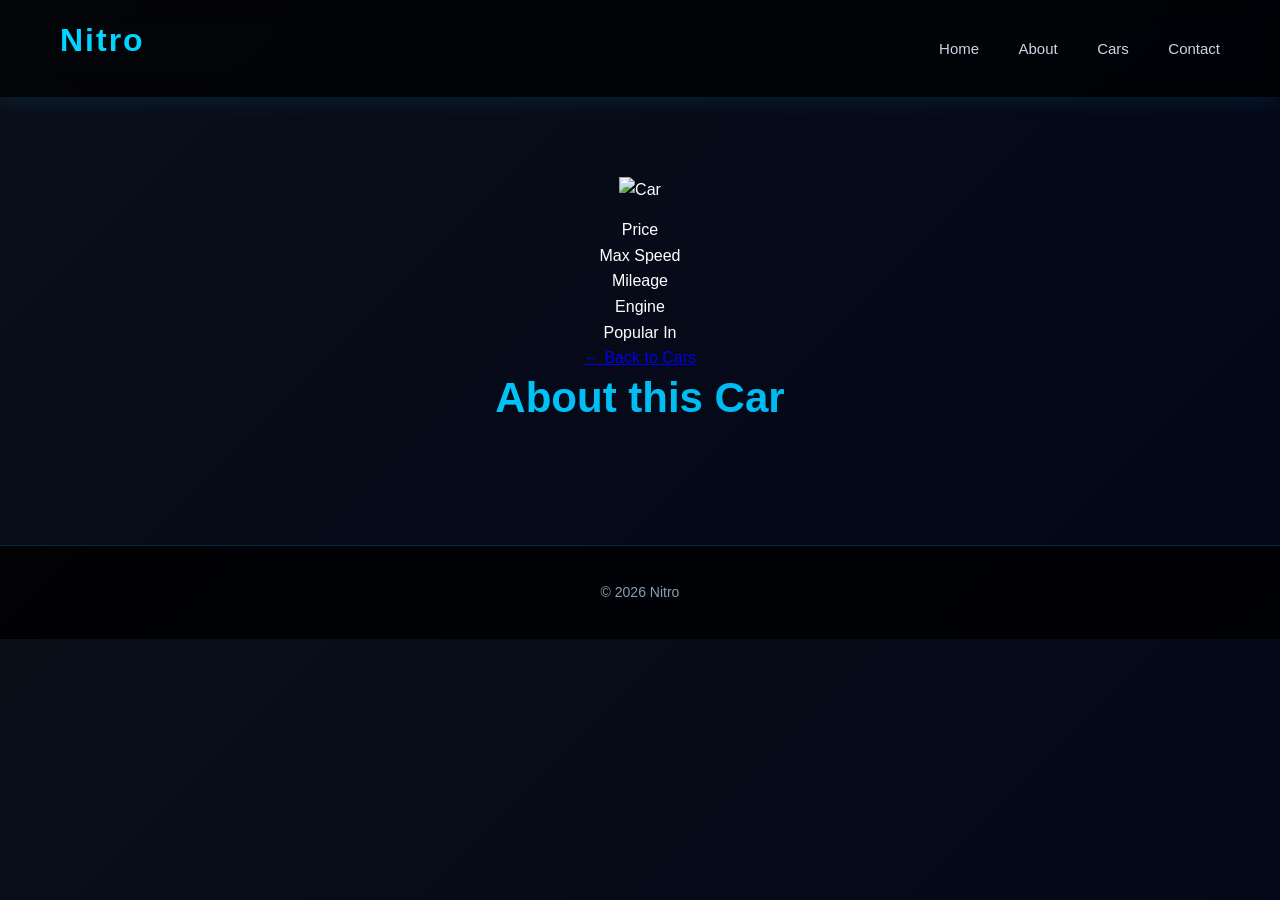
==== car-detail.html @ 012ec788 "Create car-detail.html" ====
<!DOCTYPE html>
<html lang="en">
<head>
<meta charset="UTF-8">
<meta name="viewport" content="width=device-width, initial-scale=1.0">
<title>Car Detail - Nitro</title>
<link rel="stylesheet" href="styles.css">
<link rel="stylesheet" href="car-detail.css">
</head>

<body>

<header>
<h1>Nitro</h1>
<nav>
<a href="index.html">Home</a>
<a href="index.html#about">About</a>
<a href="index.html#cars">Cars</a>
<a href="index.html#contact">Contact</a>
</nav>
</header>

<section class="car-detail-section">
<div class="detail-top">
<div class="detail-right">
<img id="carImage" src="" alt="Car">
</div>

<div class="detail-left">
<h1 id="carName"></h1>
<div class="specs">
<div class="spec-item">
<span class="spec-label">Price</span>
<span class="spec-value" id="carPrice"></span>
</div>
<div class="spec-item">
<span class="spec-label">Max Speed</span>
<span class="spec-value" id="carSpeed"></span>
</div>
<div class="spec-item">
<span class="spec-label">Mileage</span>
<span class="spec-value" id="carMileage"></span>
</div>
<div class="spec-item">
<span class="spec-label">Engine</span>
<span class="spec-value" id="carEngine"></span>
</div>
<div class="spec-item">
<span class="spec-label">Popular In</span>
<span class="spec-value" id="carCity"></span>
</div>
</div>
<p class="car-description" id="carDescription"></p>
<a href="index.html" class="back-btn">← Back to Cars</a>
</div>
</div>

<div class="detail-description">
<h2>About this Car</h2>
<p id="carDetails"></p>
</div>
</section>

<footer>
<p>© 2026 Nitro</p>
</footer>

<script src="script.js"></script>
<script>
function loadCarDetail(){
let index = localStorage.getItem('selectedCar');
let car = cars[index];

if(car){
document.getElementById('carName').innerText = car.name;
document.getElementById('carPrice').innerText = '$' + car.price.toLocaleString();
document.getElementById('carSpeed').innerText = car.speed + ' km/h';
document.getElementById('carMileage').innerText = car.mileage + ' km/L';
document.getElementById('carEngine').innerText = car.engine;
document.getElementById('carCity').innerText = car.city;
document.getElementById('carDescription').innerText = car.description;
document.getElementById('carDetails').innerText = car.details;
document.getElementById('carImage').src = car.img;
document.title = car.name + ' - Nitro';
}
}

loadCarDetail();
</script>
</body>
</html>
---- styles.css ----
/* ===== GLOBAL STYLES ===== */
* {
  margin: 0;
  padding: 0;
  box-sizing: border-box;
}

html {
  scroll-behavior: smooth;
}

body {
  background: linear-gradient(135deg, #0b0f1a, #020617);
  color: #ffffff;
  font-family: 'Segoe UI', Tahoma, Geneva, Verdana, sans-serif;
  line-height: 1.6;
  font-size: 16px;
}

h1, h2, h3 {
  font-weight: 700;
  line-height: 1.3;
  margin-bottom: 15px;
}

/* ===== NAVIGATION HEADER ===== */
header {
  display: flex;
  justify-content: space-between;
  align-items: center;
  padding: 20px 60px;
  background: rgba(0, 0, 0, 0.7);
  backdrop-filter: blur(12px);
  box-shadow: 0 4px 20px rgba(0, 212, 255, 0.1);
}

header h1 {
  color: #00d4ff;
  font-size: 32px;
  letter-spacing: 2px;
}

nav a {
  margin-left: 35px;
  text-decoration: none;
  color: #cbd5e1;
  font-size: 15px;
  font-weight: 500;
  transition: all 0.3s ease;
  position: relative;
}

nav a:hover {
  color: #00d4ff;
}

nav a::after {
  content: '';
  position: absolute;
  bottom: -5px;
  left: 0;
  width: 0;
  height: 2px;
  background: #00d4ff;
  transition: width 0.3s ease;
}

nav a:hover::after {
  width: 100%;
}


/* ===== HERO SECTION ===== */
.hero {
  height: 100vh;
  background: url('https://images.unsplash.com/photo-1503376780353-7e6692767b70') center/cover no-repeat;
  background-attachment: fixed;
  display: flex;
  flex-direction: column;
  justify-content: center;
  align-items: center;
  text-align: center;
  padding: 20px;
  position: relative;
}

.hero::before {
  content: '';
  position: absolute;
  top: 0;
  left: 0;
  right: 0;
  bottom: 0;
  background: rgba(0, 0, 0, 0.4);
  z-index: 1;
}

.hero h2 {
  font-size: 64px;
  font-weight: 800;
  margin-bottom: 30px;
  text-shadow: 0 4px 20px rgba(0, 212, 255, 0.3);
  position: relative;
  z-index: 2;
  letter-spacing: -1px;
}

.hero button {
  margin-top: 30px;
  padding: 16px 45px;
  border: none;
  background: linear-gradient(45deg, #00d4ff, #0099cc);
  color: #ffffff;
  font-size: 16px;
  font-weight: 600;
  border-radius: 50px;
  cursor: pointer;
  transition: all 0.3s ease;
  position: relative;
  z-index: 2;
  box-shadow: 0 4px 15px rgba(0, 212, 255, 0.3);
  text-transform: uppercase;
  letter-spacing: 1px;
}

.hero button:hover {
  transform: translateY(-3px) scale(1.05);
  box-shadow: 0 8px 25px rgba(0, 212, 255, 0.5);
}


/* ===== SECTION STYLES ===== */
section {
  padding: 80px 60px;
  text-align: center;
  min-height: auto;
}

section h2 {
  font-size: 42px;
  margin-bottom: 40px;
  background: linear-gradient(135deg, #00d4ff, #00a8e8);
  -webkit-background-clip: text;
  -webkit-text-fill-color: transparent;
  background-clip: text;
}

section p {
  font-size: 16px;
  line-height: 1.8;
  color: #cbd5e1;
  max-width: 600px;
  margin: 0 auto;
}

/* ===== SEARCH SECTION ===== */
.search-section {
  background: rgba(0, 212, 255, 0.05);
  border-top: 1px solid rgba(0, 212, 255, 0.2);
  border-bottom: 1px solid rgba(0, 212, 255, 0.2);
}

.search-section input {
  padding: 14px 20px;
  width: 300px;
  border-radius: 30px;
  border: 2px solid #00d4ff;
  outline: none;
  background: rgba(255, 255, 255, 0.1);
  color: #ffffff;
  font-size: 15px;
  transition: all 0.3s ease;
  margin-right: 10px;
}

.search-section input::placeholder {
  color: #899fb1;
}

.search-section input:focus {
  background: rgba(255, 255, 255, 0.15);
  box-shadow: 0 0 15px rgba(0, 212, 255, 0.3);
}

.search-section button {
  padding: 14px 40px;
  background: linear-gradient(45deg, #00d4ff, #0099cc);
  border: none;
  border-radius: 30px;
  color: #ffffff;
  font-size: 15px;
  font-weight: 600;
  cursor: pointer;
  transition: all 0.3s ease;
  text-transform: uppercase;
  letter-spacing: 1px;
  box-shadow: 0 4px 15px rgba(0, 212, 255, 0.3);
}

.search-section button:hover {
  transform: translateY(-3px);
  box-shadow: 0 8px 25px rgba(0, 212, 255, 0.5);
}

.car-count {
  margin-left: 20px;
  color: #00d4ff;
  font-size: 16px;
  font-weight: 600;
  display: inline-block;
}

.socials{
  margin:20px 0;
  display:flex;
  justify-content:center;
  gap:20px;
}

.socials img{
  width:40px;
  height:40px;
  transition:0.3s;
  cursor:pointer;
}

.socials img:hover{
  transform:scale(1.2);
  filter:drop-shadow(0 0 10px #00d4ff);
}


/* ===== CAR GRID LAYOUT ===== */
.cards {
  display: grid;
  grid-template-columns: repeat(auto-fit, minmax(260px, 1fr));
  gap: 30px;
  margin-top: 40px;
  max-width: 1200px;
  margin-left: auto;
  margin-right: auto;
}

/* ===== CARD DESIGN ===== */
.card {
  background: linear-gradient(135deg, rgba(0, 212, 255, 0.1), rgba(0, 152, 204, 0.1));
  border: 1px solid rgba(0, 212, 255, 0.2);
  border-radius: 20px;
  overflow: hidden;
  transition: all 0.4s cubic-bezier(0.4, 0, 0.2, 1);
  backdrop-filter: blur(10px);
  box-shadow: 0 8px 32px rgba(0, 0, 0, 0.3);
  display: flex;
  flex-direction: column;
  justify-content: space-between;
  align-items: center;
  height: 100%;
  padding-bottom: 20px;
}

.card:hover {
  transform: translateY(-12px) scale(1.03);
  box-shadow: 0 20px 40px rgba(0, 212, 255, 0.4);
  border-color: rgba(0, 212, 255, 0.5);
  background: linear-gradient(135deg, rgba(0, 212, 255, 0.15), rgba(0, 152, 204, 0.15));
}

.card img {
  width: 100%;
  height: 200px;
  object-fit: contain;
  background-color: rgba(11, 15, 26, 0.8);
  padding: 20px;
  display: flex;
  justify-content: center;
  align-items: center;
}

.card h3 {
  padding: 15px 15px 10px;
  font-size: 18px;
  font-weight: 700;
  color: #00d4ff;
  text-align: center;
  line-height: 1.4;
}

.card p {
  padding: 0 15px 10px;
  font-size: 14px;
  color: #cbd5e1;
  text-align: center;
}

/* ===== SEARCH RESULTS ===== */
#results {
  display: grid;
  grid-template-columns: repeat(auto-fit, minmax(260px, 260px));
  gap: 30px;
  margin-top: 40px;
  justify-content: center;
}


/* ===== COMPARE SECTION ===== */
.compare {
  background: rgba(0, 212, 255, 0.05);
  border-top: 1px solid rgba(0, 212, 255, 0.2);
}

.compare input {
  margin: 15px;
  padding: 14px 18px;
  border-radius: 15px;
  border: 2px solid rgba(0, 212, 255, 0.3);
  background: rgba(255, 255, 255, 0.1);
  color: #ffffff;
  font-size: 14px;
  transition: all 0.3s ease;
  width: 200px;
}

.compare input::placeholder {
  color: #899fb1;
}

.compare input:focus {
  border-color: #00d4ff;
  background: rgba(255, 255, 255, 0.15);
  outline: none;
  box-shadow: 0 0 15px rgba(0, 212, 255, 0.2);
}

.compare button {
  padding: 14px 35px;
  background: linear-gradient(45deg, #00d4ff, #0099cc);
  border: none;
  border-radius: 25px;
  color: #ffffff;
  font-size: 15px;
  font-weight: 600;
  cursor: pointer;
  transition: all 0.3s ease;
  text-transform: uppercase;
  letter-spacing: 1px;
  box-shadow: 0 4px 15px rgba(0, 212, 255, 0.3);
}

.compare button:hover {
  transform: translateY(-3px);
  box-shadow: 0 8px 25px rgba(0, 212, 255, 0.5);
}

#compareResult {
  font-size: 18px;
  color: #00d4ff;
  margin-top: 20px;
  font-weight: 600;
  min-height: 30px;
}

/* ===== CONTACT SECTION ===== */
.contact {
  background: rgba(0, 212, 255, 0.03);
}

textarea {
  width: 100%;
  max-width: 500px;
  height: 140px;
  margin-top: 20px;
  padding: 15px;
  border-radius: 15px;
  border: 2px solid rgba(0, 212, 255, 0.3);
  background: rgba(255, 255, 255, 0.1);
  color: #ffffff;
  font-family: 'Segoe UI', sans-serif;
  font-size: 14px;
  resize: vertical;
  transition: all 0.3s ease;
}

textarea::placeholder {
  color: #899fb1;
}

textarea:focus {
  border-color: #00d4ff;
  background: rgba(255, 255, 255, 0.15);
  outline: none;
  box-shadow: 0 0 15px rgba(0, 212, 255, 0.2);
}

section:last-of-type button {
  padding: 14px 40px;
  background: linear-gradient(45deg, #00d4ff, #0099cc);
  border: none;
  border-radius: 25px;
  color: #ffffff;
  font-size: 15px;
  font-weight: 600;
  cursor: pointer;
  transition: all 0.3s ease;
  text-transform: uppercase;
  letter-spacing: 1px;
  margin-top: 15px;
  box-shadow: 0 4px 15px rgba(0, 212, 255, 0.3);
}

section:last-of-type button:hover {
  transform: translateY(-3px);
  box-shadow: 0 8px 25px rgba(0, 212, 255, 0.5);
}


/* ===== FOOTER ===== */
footer {
  text-align: center;
  padding: 30px 20px;
  background: rgba(0, 0, 0, 0.8);
  border-top: 1px solid rgba(0, 212, 255, 0.2);
  color: #899fb1;
  font-size: 14px;
}

footer p {
  margin: 5px 0;
}

/* ===== RESPONSIVE DESIGN ===== */
@media (max-width: 1024px) {
  section {
    padding: 60px 40px;
  }

  .cards {
    grid-template-columns: repeat(auto-fit, minmax(220px, 1fr));
    gap: 20px;
  }
}

@media (max-width: 768px) {
  header {
    flex-direction: column;
    padding: 15px 20px;
    gap: 20px;
  }

  header h1 {
    font-size: 26px;
  }

  nav {
    display: flex;
    gap: 15px;
    width: 100%;
    justify-content: center;
  }

  nav a {
    margin: 0;
    font-size: 13px;
  }

  section {
    padding: 50px 20px;
  }

  section h2 {
    font-size: 32px;
    margin-bottom: 25px;
  }

  .hero h2 {
    font-size: 42px;
    margin-bottom: 20px;
  }

  .hero button {
    padding: 12px 30px;
    font-size: 14px;
    margin-top: 20px;
  }

  .search-section input {
    width: 100%;
    max-width: 280px;
    margin-bottom: 10px;
  }

  .search-section button {
    width: 100%;
    max-width: 280px;
  }

  .cards {
    grid-template-columns: repeat(auto-fit, minmax(180px, 1fr));
    gap: 15px;
  }

  .compare input {
    width: 100%;
    margin: 10px 0;
  }

  .compare button {
    width: 100%;
  }

  textarea {
    padding: 12px;
  }

  footer {
    padding: 20px 15px;
  }
}

@media (max-width: 480px) {
  header {
    padding: 12px 15px;
  }

  header h1 {
    font-size: 20px;
  }

  nav a {
    font-size: 12px;
    margin-left: 10px;
  }

  section {
    padding: 40px 15px;
  }

  section h2 {
    font-size: 24px;
  }

  .hero {
    padding: 15px;
  }

  .hero h2 {
    font-size: 32px;
  }

  .cards {
    grid-template-columns: 1fr;
  }

  .search-section input,
  .search-section button {
    width: 100%;
    margin: 5px 0;
  }
}
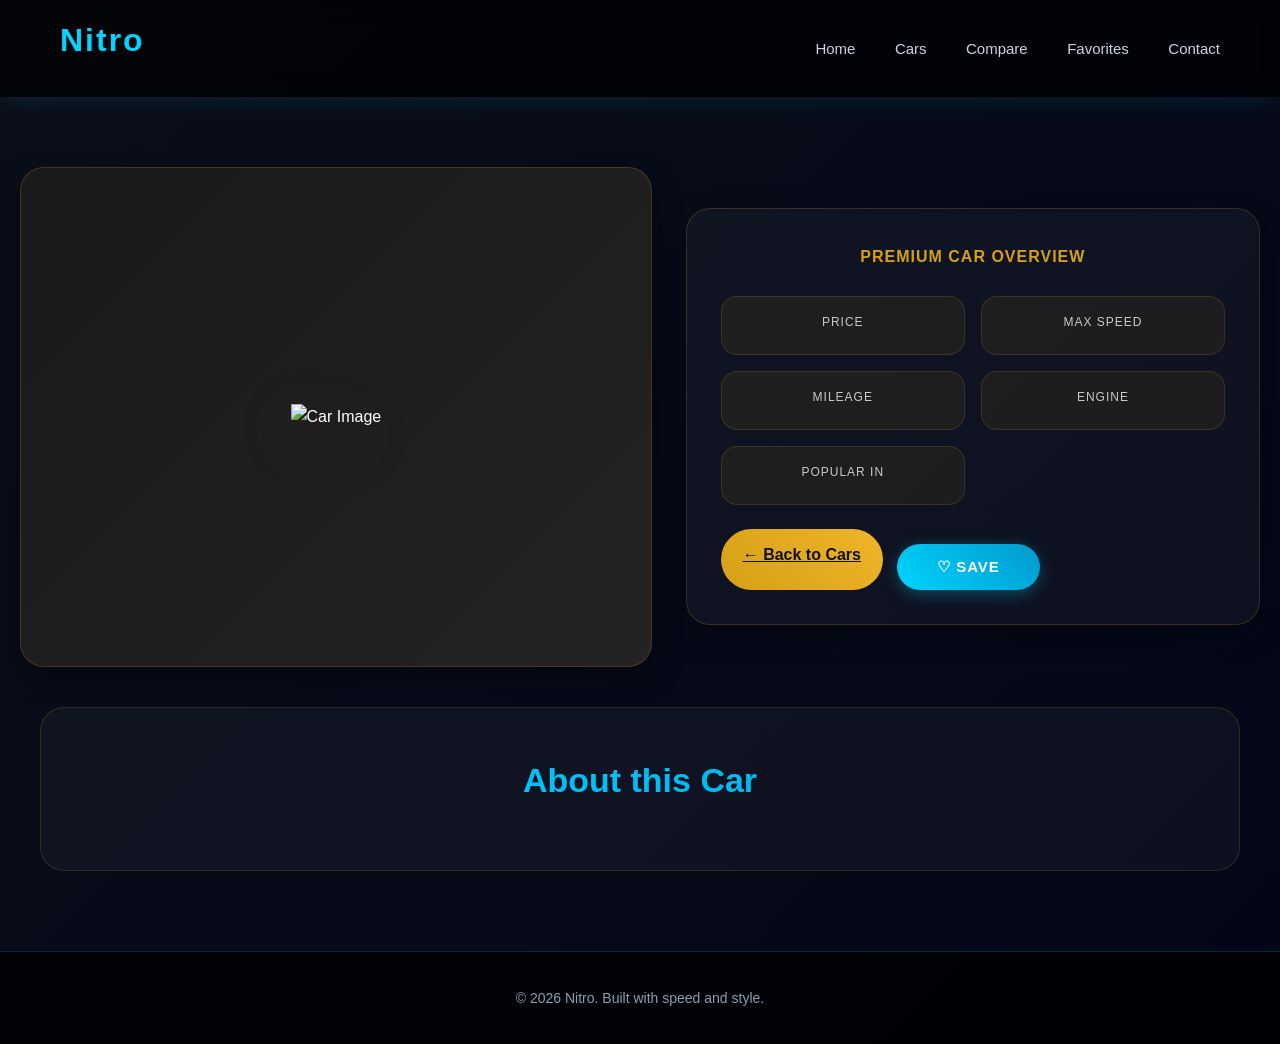
==== commit 91bc7807: "Update car-detail.html" ====
--- a/car-detail.html
+++ b/car-detail.html
@@ -1,91 +1,129 @@
 <!DOCTYPE html>
 <html lang="en">
 <head>
-<meta charset="UTF-8">
-<meta name="viewport" content="width=device-width, initial-scale=1.0">
-<title>Car Detail - Nitro</title>
-<link rel="stylesheet" href="styles.css">
-<link rel="stylesheet" href="car-detail.css">
+  <meta charset="UTF-8" />
+  <meta name="viewport" content="width=device-width, initial-scale=1.0" />
+  <title>Car Detail | Nitro</title>
+  <link rel="preconnect" href="https://fonts.googleapis.com">
+  <link rel="preconnect" href="https://fonts.gstatic.com" crossorigin>
+  <link href="https://fonts.googleapis.com/css2?family=Poppins:wght@300;400;500;600;700;800&display=swap" rel="stylesheet">
+  <link rel="stylesheet" href="styles.css" />
+  <link rel="stylesheet" href="car-detail.css" />
 </head>
+<body>
+  <header class="header">
+    <h1 class="logo">Nitro</h1>
+    <nav class="nav">
+      <a href="index.html">Home</a>
+      <a href="index.html#cars">Cars</a>
+      <a href="index.html#compare">Compare</a>
+      <a href="index.html#favorites">Favorites</a>
+      <a href="index.html#contact">Contact</a>
+    </nav>
+  </header>
 
-<body>
+  <section class="car-detail-section">
+    <div class="detail-top">
+      <div class="detail-right">
+        <img id="carImage" src="" alt="Car Image" />
+      </div>
 
-<header>
-<h1>Nitro</h1>
-<nav>
-<a href="index.html">Home</a>
-<a href="index.html#about">About</a>
-<a href="index.html#cars">Cars</a>
-<a href="index.html#contact">Contact</a>
-</nav>
-</header>
+      <div class="detail-left">
+        <p class="detail-tag">Premium Car Overview</p>
+        <h1 id="carName"></h1>
 
-<section class="car-detail-section">
-<div class="detail-top">
-<div class="detail-right">
-<img id="carImage" src="" alt="Car">
-</div>
+        <div class="specs">
+          <div class="spec-item">
+            <span class="spec-label">Price</span>
+            <span class="spec-value" id="carPrice"></span>
+          </div>
 
-<div class="detail-left">
-<h1 id="carName"></h1>
-<div class="specs">
-<div class="spec-item">
-<span class="spec-label">Price</span>
-<span class="spec-value" id="carPrice"></span>
-</div>
-<div class="spec-item">
-<span class="spec-label">Max Speed</span>
-<span class="spec-value" id="carSpeed"></span>
-</div>
-<div class="spec-item">
-<span class="spec-label">Mileage</span>
-<span class="spec-value" id="carMileage"></span>
-</div>
-<div class="spec-item">
-<span class="spec-label">Engine</span>
-<span class="spec-value" id="carEngine"></span>
-</div>
-<div class="spec-item">
-<span class="spec-label">Popular In</span>
-<span class="spec-value" id="carCity"></span>
-</div>
-</div>
-<p class="car-description" id="carDescription"></p>
-<a href="index.html" class="back-btn">← Back to Cars</a>
-</div>
-</div>
+          <div class="spec-item">
+            <span class="spec-label">Max Speed</span>
+            <span class="spec-value" id="carSpeed"></span>
+          </div>
 
-<div class="detail-description">
-<h2>About this Car</h2>
-<p id="carDetails"></p>
-</div>
-</section>
+          <div class="spec-item">
+            <span class="spec-label">Mileage</span>
+            <span class="spec-value" id="carMileage"></span>
+          </div>
 
-<footer>
-<p>© 2026 Nitro</p>
-</footer>
+          <div class="spec-item">
+            <span class="spec-label">Engine</span>
+            <span class="spec-value" id="carEngine"></span>
+          </div>
 
-<script src="script.js"></script>
-<script>
-function loadCarDetail(){
-let index = localStorage.getItem('selectedCar');
-let car = cars[index];
+          <div class="spec-item">
+            <span class="spec-label">Popular In</span>
+            <span class="spec-value" id="carCity"></span>
+          </div>
+        </div>
 
-if(car){
-document.getElementById('carName').innerText = car.name;
-document.getElementById('carPrice').innerText = '$' + car.price.toLocaleString();
-document.getElementById('carSpeed').innerText = car.speed + ' km/h';
-document.getElementById('carMileage').innerText = car.mileage + ' km/L';
-document.getElementById('carEngine').innerText = car.engine;
-document.getElementById('carCity').innerText = car.city;
-document.getElementById('carDescription').innerText = car.description;
-document.getElementById('carDetails').innerText = car.details;
-document.getElementById('carImage').src = car.img;
-document.title = car.name + ' - Nitro';
-}
-}
+        <p class="car-description" id="carDescription"></p>
 
-loadCarDetail();
-</script>
+        <div class="detail-buttons">
+          <a href="index.html" class="back-btn">← Back to Cars</a>
+          <button class="fav-detail-btn" id="favoriteDetailBtn">♡ Save</button>
+        </div>
+      </div>
+    </div>
+
+    <div class="detail-description">
+      <h2>About this Car</h2>
+      <p id="carDetails"></p>
+    </div>
+  </section>
+
+  <footer>
+    <p>© 2026 Nitro. Built with speed and style.</p>
+  </footer>
+
+  <script src="script.js"></script>
+  <script>
+    function loadCarDetail() {
+      const index = localStorage.getItem("selectedCar");
+      const car = cars[index];
+
+      if (!car) return;
+
+      document.getElementById("carName").innerText = car.name;
+      document.getElementById("carPrice").innerText = "$" + car.price.toLocaleString();
+      document.getElementById("carSpeed").innerText = car.speed + " km/h";
+      document.getElementById("carMileage").innerText = car.mileage + " km/L";
+      document.getElementById("carEngine").innerText = car.engine;
+      document.getElementById("carCity").innerText = car.city;
+      document.getElementById("carDescription").innerText = car.description;
+      document.getElementById("carDetails").innerText = car.details;
+      document.getElementById("carImage").src = car.img;
+      document.getElementById("carImage").alt = car.name;
+      document.title = car.name + " | Nitro";
+
+      const btn = document.getElementById("favoriteDetailBtn");
+
+      function refreshButton() {
+        const favorites = JSON.parse(localStorage.getItem("favoriteCars")) || [];
+        const isSaved = favorites.includes(car.name);
+        btn.textContent = isSaved ? "♥ Saved" : "♡ Save";
+        btn.classList.toggle("saved", isSaved);
+      }
+
+      btn.addEventListener("click", function () {
+        let favorites = JSON.parse(localStorage.getItem("favoriteCars")) || [];
+
+        if (favorites.includes(car.name)) {
+          favorites = favorites.filter(name => name !== car.name);
+        } else {
+          favorites.push(car.name);
+        }
+
+        localStorage.setItem("favoriteCars", JSON.stringify(favorites));
+        refreshButton();
+      });
+
+      refreshButton();
+    }
+
+    loadCarDetail();
+  </script>
 </body>
 </html>
--- a/styles.css
+++ b/styles.css
@@ -54,20 +54,6 @@
   color: #00d4ff;
 }
 
-nav a::after {
-  content: '';
-  position: absolute;
-  bottom: -5px;
-  left: 0;
-  width: 0;
-  height: 2px;
-  background: #00d4ff;
-  transition: width 0.3s ease;
-}
-
-nav a:hover::after {
-  width: 100%;
-}
 
 
 /* ===== HERO SECTION ===== */
@@ -224,10 +210,6 @@
   cursor:pointer;
 }
 
-.socials img:hover{
-  transform:scale(1.2);
-  filter:drop-shadow(0 0 10px #00d4ff);
-}
 
 
 /* ===== CAR GRID LAYOUT ===== */
--- a/car-detail.css
+++ b/car-detail.css
@@ -0,0 +1,192 @@
+.car-detail-section {
+  padding: 40px 20px 80px;
+  min-height: calc(100vh - 160px);
+}
+
+.detail-top {
+  max-width: 1350px;
+  margin: 30px auto;
+  display: grid;
+  grid-template-columns: 1.1fr 1fr;
+  gap: 34px;
+  align-items: center;
+}
+
+.detail-right {
+  background: linear-gradient(135deg, #1a1a1a, #232323);
+  border: 1px solid rgba(212, 160, 23, 0.2);
+  border-radius: 24px;
+  min-height: 500px;
+  padding: 36px;
+  display: flex;
+  align-items: center;
+  justify-content: center;
+  box-shadow: 0 12px 30px rgba(0, 0, 0, 0.35);
+}
+
+.detail-right img {
+  max-width: 100%;
+  max-height: 450px;
+  object-fit: contain;
+  filter: drop-shadow(0 18px 35px rgba(212, 160, 23, 0.18));
+}
+
+.detail-left {
+  background: rgba(255, 255, 255, 0.04);
+  border: 1px solid rgba(212, 160, 23, 0.2);
+  border-radius: 24px;
+  padding: 34px;
+  box-shadow: 0 12px 30px rgba(0, 0, 0, 0.3);
+}
+
+.detail-tag {
+  color: #d4a017;
+  font-weight: 600;
+  text-transform: uppercase;
+  letter-spacing: 1px;
+  margin-bottom: 10px;
+}
+
+.detail-left h1 {
+  font-size: 46px;
+  color: #f5f5f5;
+  margin-bottom: 24px;
+  line-height: 1.15;
+}
+
+.specs {
+  display: grid;
+  grid-template-columns: 1fr 1fr;
+  gap: 16px;
+  margin-bottom: 24px;
+}
+
+.spec-item {
+  background: rgba(212, 160, 23, 0.08);
+  border: 1px solid rgba(212, 160, 23, 0.16);
+  border-radius: 16px;
+  padding: 16px;
+}
+
+.spec-label {
+  display: block;
+  color: #c9c9c9;
+  font-size: 12px;
+  text-transform: uppercase;
+  letter-spacing: 1px;
+  margin-bottom: 6px;
+}
+
+.spec-value {
+  color: #d4a017;
+  font-size: 18px;
+  font-weight: 700;
+}
+
+.car-description {
+  color: #d6d6d6;
+  font-size: 15px;
+  margin-bottom: 24px;
+  line-height: 1.8;
+}
+
+.detail-buttons {
+  display: flex;
+  gap: 14px;
+  flex-wrap: wrap;
+}
+
+.back-btn,
+.fav-detail-btn {
+  padding: 13px 22px;
+  border-radius: 999px;
+  font-weight: 700;
+  transition: 0.3s ease;
+}
+
+.back-btn {
+  background: linear-gradient(45deg, #d4a017, #f0b429);
+  color: #111;
+}
+
+.fav-detail-btn {
+  border: 1px solid rgba(212, 160, 23, 0.25);
+  background: transparent;
+  color: #fff;
+  cursor: pointer;
+}
+
+.fav-detail-btn.saved {
+  background: #d4a017;
+  color: #111;
+}
+
+.detail-description {
+  max-width: 1200px;
+  margin: 40px auto 0;
+  padding: 50px 28px;
+  border-radius: 24px;
+  background: rgba(255, 255, 255, 0.04);
+  border: 1px solid rgba(212, 160, 23, 0.18);
+}
+
+.detail-description h2 {
+  color: #d4a017;
+  font-size: 34px;
+  margin-bottom: 18px;
+  text-align: center;
+}
+
+.detail-description p {
+  color: #d0d0d0;
+  font-size: 16px;
+  line-height: 1.9;
+  max-width: 950px;
+  margin: 0 auto;
+  text-align: center;
+}
+
+@media (max-width: 1024px) {
+  .detail-top {
+    grid-template-columns: 1fr;
+  }
+
+  .detail-left h1 {
+    font-size: 36px;
+  }
+}
+
+@media (max-width: 768px) {
+  .detail-right {
+    min-height: 320px;
+    padding: 20px;
+  }
+
+  .detail-right img {
+    max-height: 280px;
+  }
+
+  .detail-left {
+    padding: 22px;
+  }
+
+  .detail-left h1 {
+    font-size: 28px;
+  }
+
+  .specs {
+    grid-template-columns: 1fr;
+  }
+
+  .detail-description {
+    padding: 34px 18px;
+  }
+
+  .detail-description h2 {
+    font-size: 28px;
+  }
+
+  .detail-description p {
+    font-size: 14px;
+  }
+}
